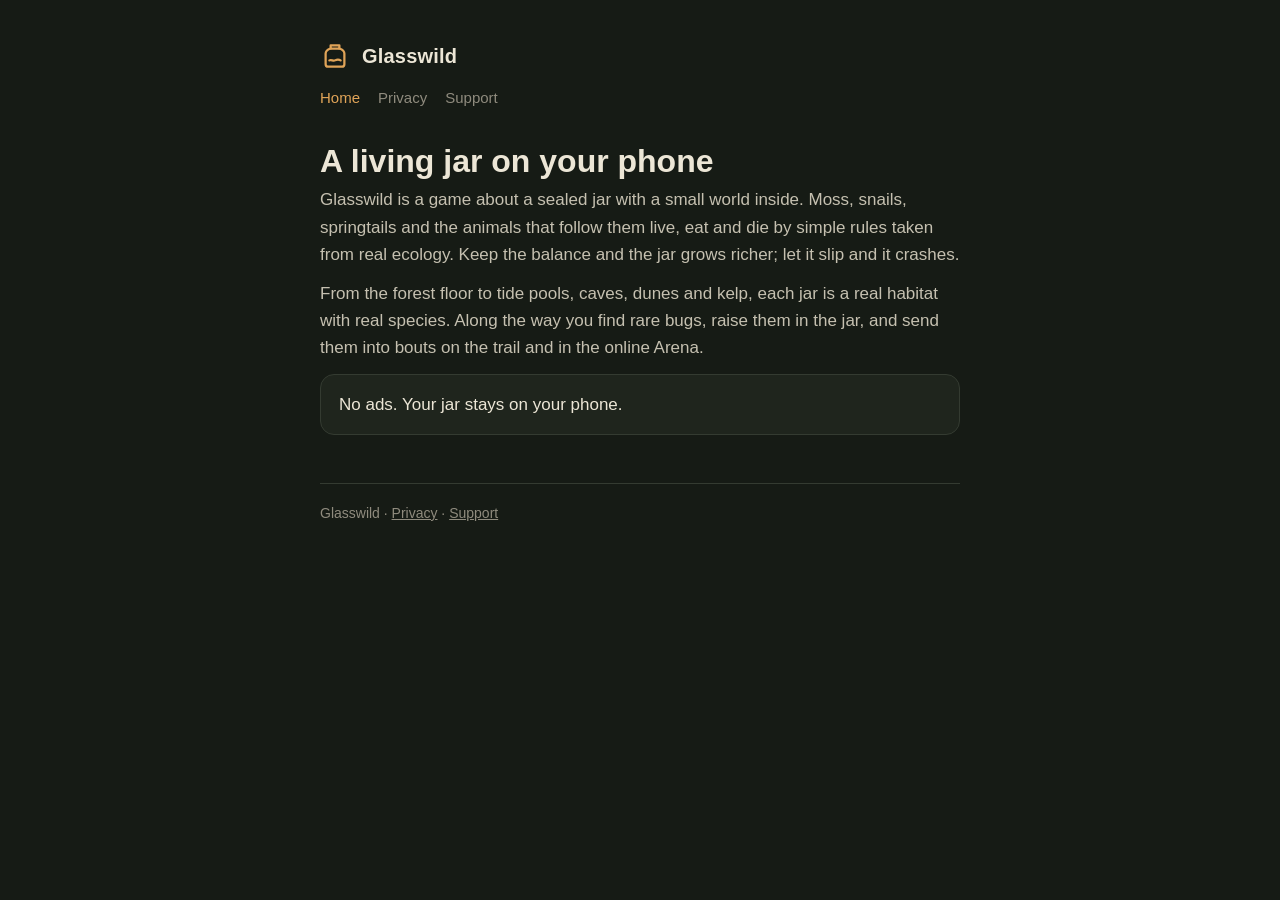
==== index.html @ 11aec829 "Glasswild site: home, privacy policy, support" ====
<!doctype html>
<html lang="en">
<head>
<meta charset="utf-8">
<meta name="viewport" content="width=device-width, initial-scale=1">
<title>Glasswild</title>
<meta name="description" content="Glasswild: a living jar on your phone. Real animals from fifteen habitats, a balance to keep, rare bugs to raise.">
<link rel="stylesheet" href="style.css">
</head>
<body>
<main>
<header>
  <a class="mark" href="./">
    <svg width="30" height="30" viewBox="0 0 24 24" fill="none" stroke="#e0a458" stroke-width="1.8" stroke-linecap="round" stroke-linejoin="round" aria-hidden="true"><path d="M8.5 3.5h7v2.5h-7z"/><path d="M8.5 6C5.5 7 4.5 8 4.5 10v8.5a2 2 0 0 0 2 2h11a2 2 0 0 0 2-2V10c0-2-1-3-4-4"/><path d="M7.5 15.5c1.5-1 3 .8 4.5 0s3-1 4.5 0"/></svg>
    <span>Glasswild</span>
  </a>
  <nav><a href="./" aria-current="page">Home</a><a href="privacy.html">Privacy</a><a href="support.html">Support</a></nav>
</header>

<h1>A living jar on your phone</h1>
<p>Glasswild is a game about a sealed jar with a small world inside. Moss, snails, springtails and the animals that follow them live, eat and die by simple rules taken from real ecology. Keep the balance and the jar grows richer; let it slip and it crashes.</p>
<p>From the forest floor to tide pools, caves, dunes and kelp, each jar is a real habitat with real species. Along the way you find rare bugs, raise them in the jar, and send them into bouts on the trail and in the online Arena.</p>
<p class="short">No ads. Your jar stays on your phone.</p>

<footer>Glasswild · <a href="privacy.html">Privacy</a> · <a href="support.html">Support</a></footer>
</main>
</body>
</html>
---- style.css ----
:root {
  --bg: #161b15;
  --card: #1f251d;
  --line: #343b31;
  --ink: #ece6d6;
  --body: #c5c0b0;
  --muted: #8f8b7e;
  --amber: #e0a458;
  --green: #a9d18c;
}
* { box-sizing: border-box; }
html { -webkit-text-size-adjust: 100%; }
body {
  margin: 0;
  background: var(--bg);
  color: var(--body);
  font: 17px/1.6 -apple-system, BlinkMacSystemFont, "Segoe UI", Roboto, "Helvetica Neue", Arial, sans-serif;
}
main { max-width: 680px; margin: 0 auto; padding: 40px 20px 64px; }
header { margin-bottom: 32px; }
.mark { display: flex; align-items: center; gap: 12px; color: var(--ink); text-decoration: none; }
.mark svg { flex: none; }
.mark span { font-size: 20px; font-weight: 700; letter-spacing: 0.2px; }
nav { margin-top: 14px; display: flex; gap: 18px; flex-wrap: wrap; font-size: 15px; }
nav a { color: var(--muted); text-decoration: none; }
nav a[aria-current] { color: var(--amber); }
h1 { color: var(--ink); font-size: 32px; line-height: 1.2; margin: 0 0 6px; }
h2 { color: var(--ink); font-size: 21px; margin: 36px 0 8px; }
h3 { color: var(--ink); font-size: 17px; margin: 22px 0 4px; }
p, li { margin: 0 0 12px; }
ul { padding-left: 22px; margin: 0 0 12px; }
a { color: var(--amber); }
.date { color: var(--muted); font-size: 15px; margin-bottom: 26px; }
.short {
  background: var(--card); border: 1px solid var(--line); border-radius: 14px;
  padding: 16px 18px; margin: 0 0 8px; color: var(--ink);
}
.path { color: var(--ink); font-weight: 600; white-space: nowrap; }
footer { margin-top: 48px; padding-top: 18px; border-top: 1px solid var(--line); color: var(--muted); font-size: 14px; }
footer a { color: var(--muted); }
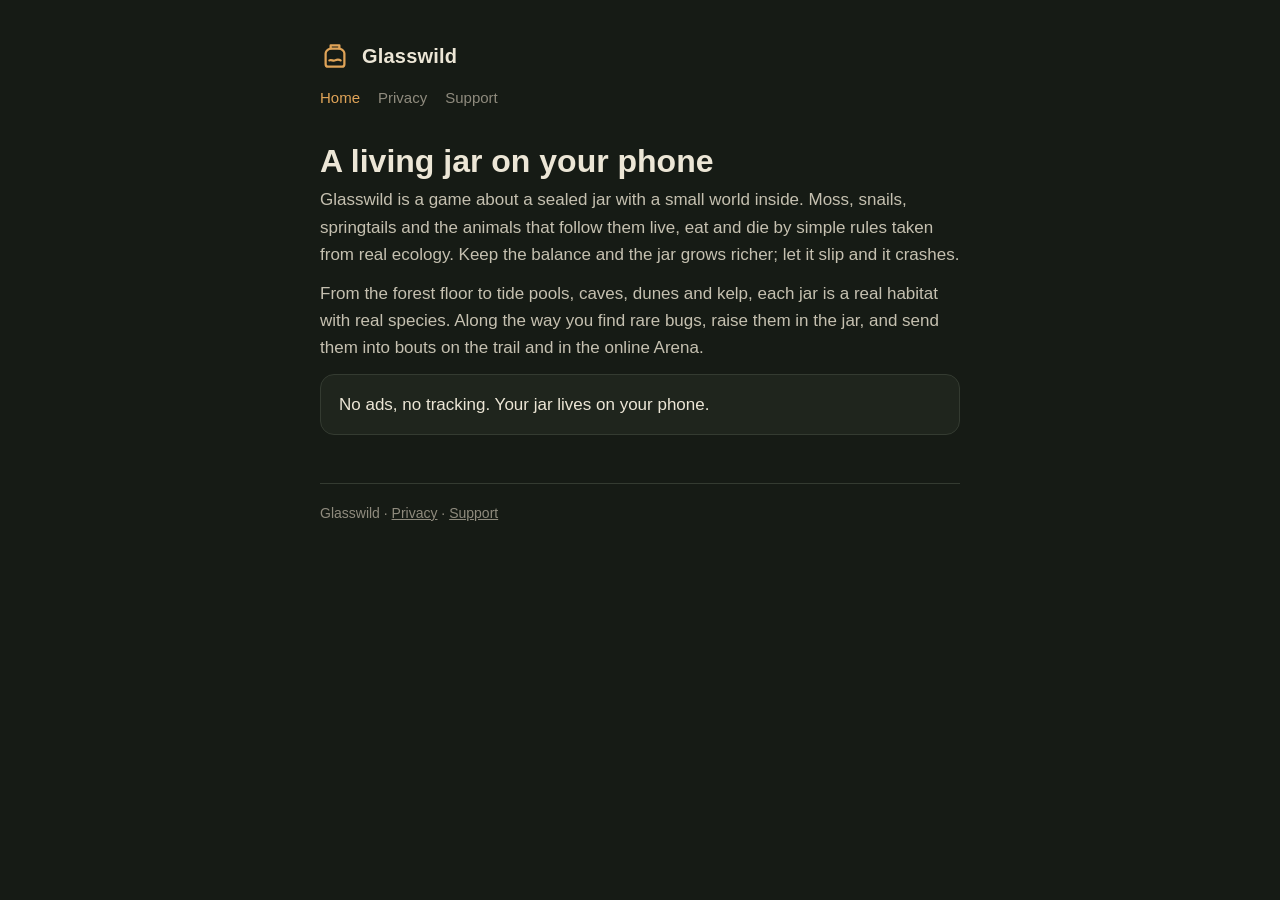
==== commit 82ba0a01: "Privacy and support: friends, cloud backup, optional Apple / Google sign-in" ====
--- a/index.html
+++ b/index.html
@@ -20,7 +20,7 @@
 <h1>A living jar on your phone</h1>
 <p>Glasswild is a game about a sealed jar with a small world inside. Moss, snails, springtails and the animals that follow them live, eat and die by simple rules taken from real ecology. Keep the balance and the jar grows richer; let it slip and it crashes.</p>
 <p>From the forest floor to tide pools, caves, dunes and kelp, each jar is a real habitat with real species. Along the way you find rare bugs, raise them in the jar, and send them into bouts on the trail and in the online Arena.</p>
-<p class="short">No ads. Your jar stays on your phone.</p>
+<p class="short">No ads, no tracking. Your jar lives on your phone.</p>
 
 <footer>Glasswild · <a href="privacy.html">Privacy</a> · <a href="support.html">Support</a></footer>
 </main>
